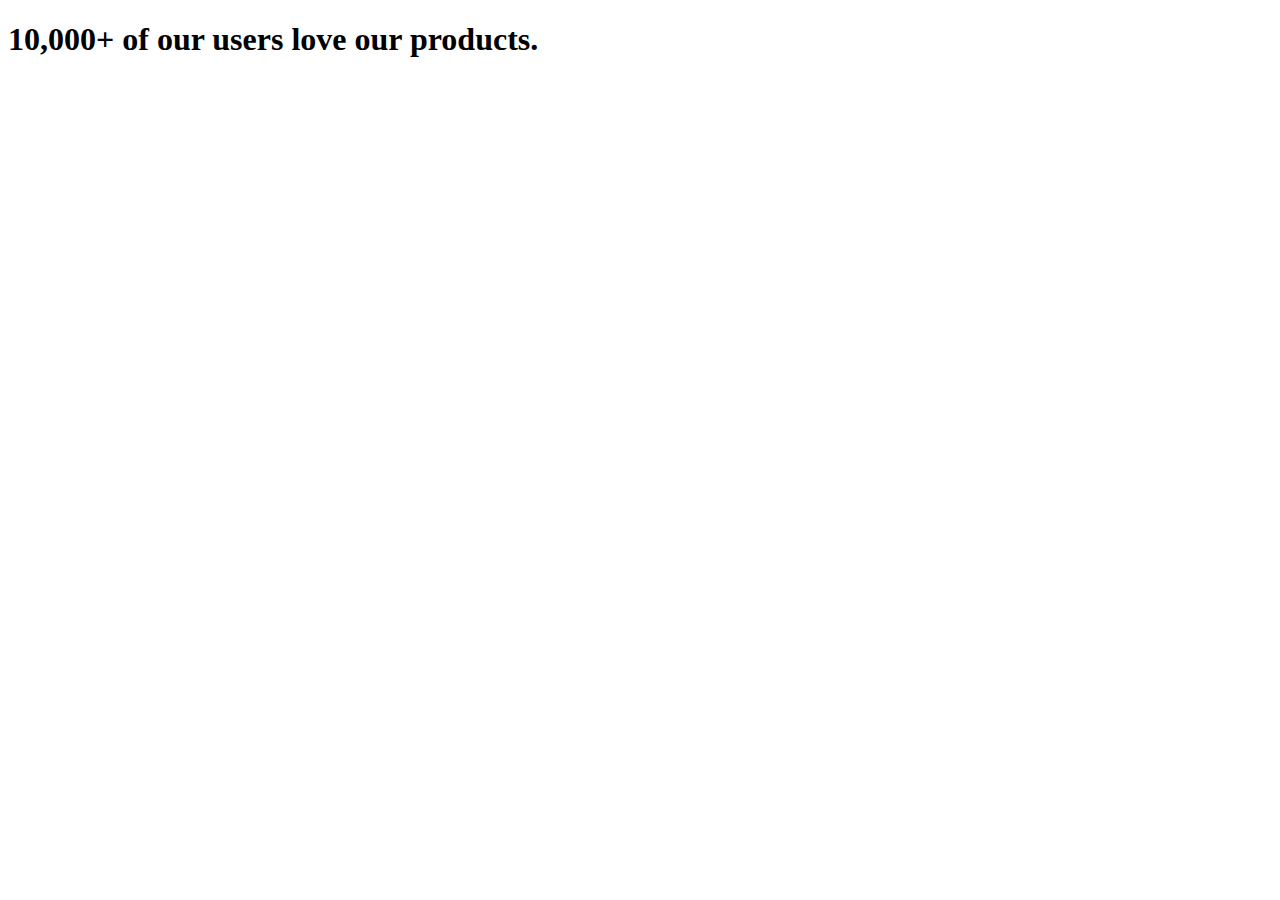
==== BCardReview/index.html @ 97a11792 "On Progress BCardReview 1" ====
<!doctype html>
<html lang="en">

<head>
    <meta charset="utf-8">
    <meta name="viewport" content="width=device-width, initial-scale=1">
    <title>Bootstrap CardReveiw</title>
    <link rel="stylesheet" href="style.css">

    <link rel="preconnect" href="https://fonts.googleapis.com">
    <link rel="preconnect" href="https://fonts.gstatic.com" crossorigin>
    <link href="https://fonts.googleapis.com/css2?family=League+Spartan:wght@400;500;700&display=swap" rel="stylesheet">
    <link href="https://cdn.jsdelivr.net/npm/bootstrap@5.3.0-alpha1/dist/css/bootstrap.min.css" rel="stylesheet"
        integrity="sha384-GLhlTQ8iRABdZLl6O3oVMWSktQOp6b7In1Zl3/Jr59b6EGGoI1aFkw7cmDA6j6gD" crossorigin="anonymous">
</head>

<body>
    <main class="container-fluid">
        <div class="container-fluid mt-5 mb-5">
            <div class="row">
                <div class="col-sm-5 my-sm-3 pe-sm-6 border border-dark">
                    <h1 class="mt-5 mx-1 px-sm-2 me-sm-6 lh-1 fw-bold text-center text-sm-start">10,000+ of our
                        users
                        love our products.
                    </h1>

                </div>
            </div>
        </div>






    </main>
    <script src="https://cdn.jsdelivr.net/npm/bootstrap@5.3.0-alpha1/dist/js/bootstrap.bundle.min.js"
        integrity="sha384-w76AqPfDkMBDXo30jS1Sgez6pr3x5MlQ1ZAGC+nuZB+EYdgRZgiwxhTBTkF7CXvN"
        crossorigin="anonymous"></script>
</body>

</html>

<!-- 10,000+ of our users love our products. We only provide great products
    combined with excellent customer service. See what our satisfied customers
    are saying about our services. Rated 5 Stars in Reviews Rated 5 Stars in
    Report Guru Rated 5 Stars in BestTech Colton Smith Verified Buyer "We needed
    the same printed design as the one we had ordered a week prior. Not only did
    they find the original order, but we also received it in time. Excellent!"
    Irene Roberts Verified Buyer "Customer service is always excellent and very
    quick turn around. Completely delighted with the simplicity of the purchase
    and the speed of delivery." Anne Wallace Verified Buyer "Put an order with
    this company and can only praise them for the very high standard. Will
    definitely use them again and recommend them to everyone!" -->
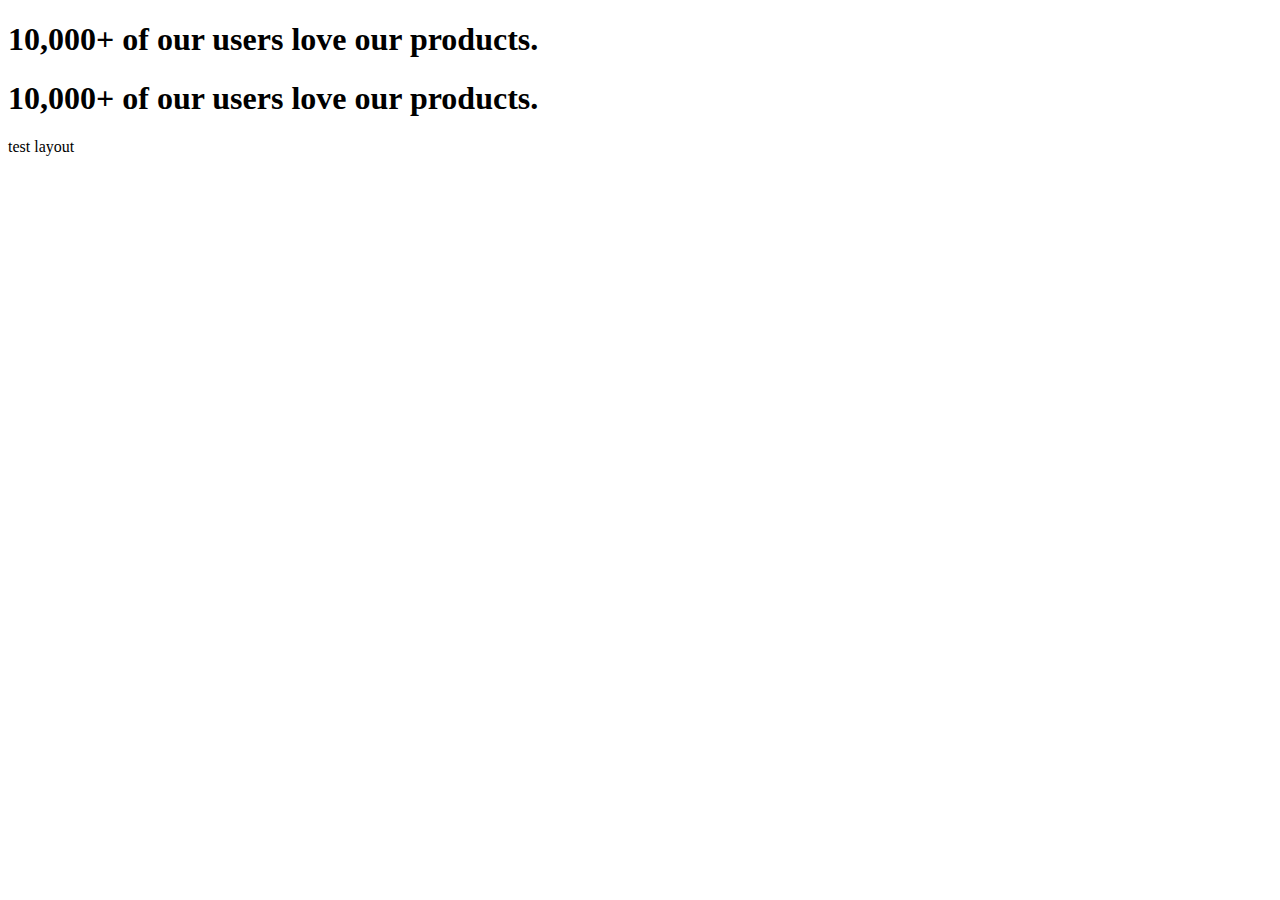
==== commit 9630429c: "BCardReview On Progress 2" ====
--- a/BCardReview/index.html
+++ b/BCardReview/index.html
@@ -17,22 +17,25 @@
 <body>
     <main class="container-fluid">
         <div class="container-fluid mt-5 mb-5">
-            <div class="row">
-                <div class="col-sm-5 my-sm-3 pe-sm-6 border border-dark">
+            <div class="row border border-dark">
+                <div class="col-sm-6 my-sm-3 pe-sm-6 border border-dark">
                     <h1 class="mt-5 mx-1 px-sm-2 me-sm-6 lh-1 fw-bold text-center text-sm-start">10,000+ of our
                         users
                         love our products.
                     </h1>
-
+                </div>
+                <div class="col-sm-6  my-sm-3 pe-sm-6 border border-dark">
+                    <h1 class="mt-5 mx-1 px-sm-2 me-sm-6 lh-1 fw-bold text-center text-sm-start">10,000+ of our
+                        users
+                        love our products.
+                    </h1>
                 </div>
             </div>
+
+            <div class="row border border-dark">
+                test layout
+            </div>
         </div>
-
-
-
-
-
-
     </main>
     <script src="https://cdn.jsdelivr.net/npm/bootstrap@5.3.0-alpha1/dist/js/bootstrap.bundle.min.js"
         integrity="sha384-w76AqPfDkMBDXo30jS1Sgez6pr3x5MlQ1ZAGC+nuZB+EYdgRZgiwxhTBTkF7CXvN"
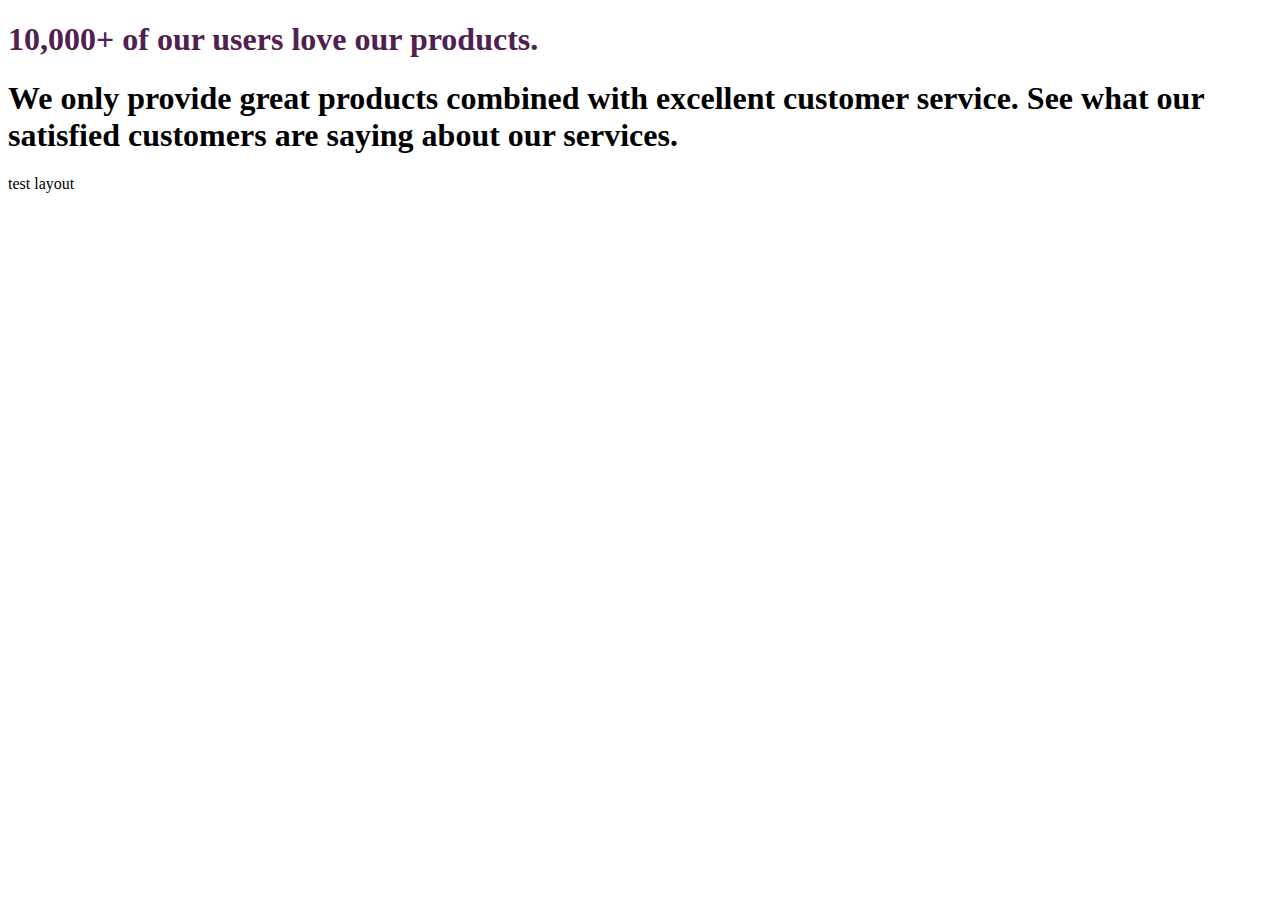
==== commit fb2a16c4: "BCardReview On Progress 3" ====
--- a/BCardReview/index.html
+++ b/BCardReview/index.html
@@ -1,6 +1,5 @@
 <!doctype html>
 <html lang="en">
-
 <head>
     <meta charset="utf-8">
     <meta name="viewport" content="width=device-width, initial-scale=1">
@@ -13,28 +12,33 @@
     <link href="https://cdn.jsdelivr.net/npm/bootstrap@5.3.0-alpha1/dist/css/bootstrap.min.css" rel="stylesheet"
         integrity="sha384-GLhlTQ8iRABdZLl6O3oVMWSktQOp6b7In1Zl3/Jr59b6EGGoI1aFkw7cmDA6j6gD" crossorigin="anonymous">
 </head>
-
 <body>
     <main class="container-fluid">
         <div class="container-fluid mt-5 mb-5">
             <div class="row border border-dark">
                 <div class="col-sm-6 my-sm-3 pe-sm-6 border border-dark">
-                    <h1 class="mt-5 mx-1 px-sm-2 me-sm-6 lh-1 fw-bold text-center text-sm-start">10,000+ of our
+                    <h1 class="mt-5 mx-1 px-sm-2 me-sm-6 lh-1 fw-bold text-center text-sm-start" style="color: hsl(300, 43%, 22%);">10,000+ of our
                         users
-                        love our products.
+                        love our products.</h1>
+                    <h1 class="mx-sm-5 px-sm-3 text-sm-start fs-6 mx-1 mb-5 mt-4">We only provide great products
+                        combined with excellent customer service. See what our satisfied customers
+                        are saying about our services.</h1>
+                </div>
+                <div class="col-sm-6  my-sm-3 ps-sm-6 px-4 pt-sm-2 border border-dark">
+                <div class="row">
+                    <h1 class="mt-5 mx-1 px-sm-2 me-sm-6 lh-1 fw-bold text-center text-sm-start">
                     </h1>
+                <div class="align-self-center mt-sm-2 col-sm-6 ms-md-2 mt-sm-2 d-sm-flex col-md-9 ms-sm-2 mt-md-5" style="background color: hsl(300, 43%, 22%);">
                 </div>
-                <div class="col-sm-6  my-sm-3 pe-sm-6 border border-dark">
-                    <h1 class="mt-5 mx-1 px-sm-2 me-sm-6 lh-1 fw-bold text-center text-sm-start">10,000+ of our
-                        users
-                        love our products.
-                    </h1>
+                </div>
                 </div>
             </div>
-
             <div class="row border border-dark">
                 test layout
             </div>
+            </div>
+        </div>
+        </div>
         </div>
     </main>
     <script src="https://cdn.jsdelivr.net/npm/bootstrap@5.3.0-alpha1/dist/js/bootstrap.bundle.min.js"
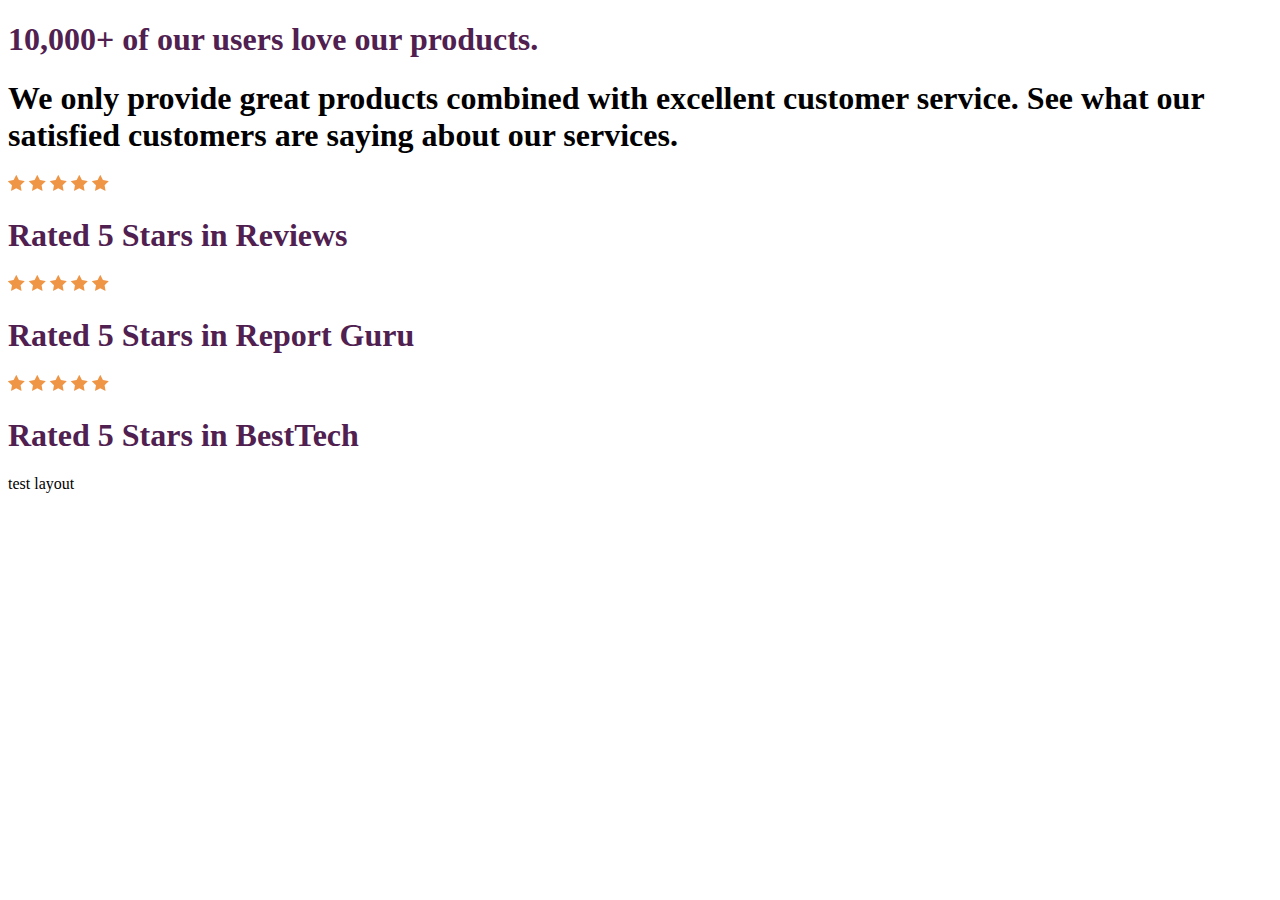
==== commit 5d0a5aa7: "BCardReview On Progress 4" ====
--- a/BCardReview/index.html
+++ b/BCardReview/index.html
@@ -29,12 +29,48 @@
                     <h1 class="mt-5 mx-1 px-sm-2 me-sm-6 lh-1 fw-bold text-center text-sm-start">
                     </h1>
                 <div class="align-self-center mt-sm-2 col-sm-6 ms-md-2 mt-sm-2 d-sm-flex col-md-9 ms-sm-2 mt-md-5" style="background color: hsl(300, 43%, 22%);">
+                <div class="text-center col align-self-center">
+                    <svg width="17" height="16" xmlns="http://www.w3.org/2000/svg"><path d="M16.539 6.097a.297.297 0 00-.24-.202l-5.36-.779L8.542.26a.296.296 0 00-.53 0L5.613 5.117l-5.36.779a.297.297 0 00-.165.505l3.88 3.78-.917 5.34a.297.297 0 00.43.312l4.795-2.52 4.794 2.52a.296.296 0 00.43-.313l-.916-5.338L16.464 6.4c.08-.08.11-.197.075-.304z" fill="#EF9546" fill-rule="nonzero"/></svg>
+                    <svg width="17" height="16" xmlns="http://www.w3.org/2000/svg"><path d="M16.539 6.097a.297.297 0 00-.24-.202l-5.36-.779L8.542.26a.296.296 0 00-.53 0L5.613 5.117l-5.36.779a.297.297 0 00-.165.505l3.88 3.78-.917 5.34a.297.297 0 00.43.312l4.795-2.52 4.794 2.52a.296.296 0 00.43-.313l-.916-5.338L16.464 6.4c.08-.08.11-.197.075-.304z" fill="#EF9546" fill-rule="nonzero"/></svg>
+                    <svg width="17" height="16" xmlns="http://www.w3.org/2000/svg"><path d="M16.539 6.097a.297.297 0 00-.24-.202l-5.36-.779L8.542.26a.296.296 0 00-.53 0L5.613 5.117l-5.36.779a.297.297 0 00-.165.505l3.88 3.78-.917 5.34a.297.297 0 00.43.312l4.795-2.52 4.794 2.52a.296.296 0 00.43-.313l-.916-5.338L16.464 6.4c.08-.08.11-.197.075-.304z" fill="#EF9546" fill-rule="nonzero"/></svg>
+                    <svg width="17" height="16" xmlns="http://www.w3.org/2000/svg"><path d="M16.539 6.097a.297.297 0 00-.24-.202l-5.36-.779L8.542.26a.296.296 0 00-.53 0L5.613 5.117l-5.36.779a.297.297 0 00-.165.505l3.88 3.78-.917 5.34a.297.297 0 00.43.312l4.795-2.52 4.794 2.52a.296.296 0 00.43-.313l-.916-5.338L16.464 6.4c.08-.08.11-.197.075-.304z" fill="#EF9546" fill-rule="nonzero"/></svg>
+                    <svg width="17" height="16" xmlns="http://www.w3.org/2000/svg"><path d="M16.539 6.097a.297.297 0 00-.24-.202l-5.36-.779L8.542.26a.296.296 0 00-.53 0L5.613 5.117l-5.36.779a.297.297 0 00-.165.505l3.88 3.78-.917 5.34a.297.297 0 00.43.312l4.795-2.52 4.794 2.52a.296.296 0 00.43-.313l-.916-5.338L16.464 6.4c.08-.08.11-.197.075-.304z" fill="#EF9546" fill-rule="nonzero"/></svg>
                 </div>
+                <div class="col">
+                    <h1 class="mt-sm-2 text-start fw-bold fs-6" style="color: hsl(300, 43%, 22%);">Rated 5 Stars in Reviews</h1>
+                </div>
+                </div>
+                <div class="align-self-center mt-sm-2 col-sm-6 ms-md-2 mt-sm-2 d-sm-flex col-md-9 ms-sm-2 mt-md-5" style="background color: hsl(300, 43%, 22%);">
+                    <div class="text-center col align-self-center">
+                        <svg width="17" height="16" xmlns="http://www.w3.org/2000/svg"><path d="M16.539 6.097a.297.297 0 00-.24-.202l-5.36-.779L8.542.26a.296.296 0 00-.53 0L5.613 5.117l-5.36.779a.297.297 0 00-.165.505l3.88 3.78-.917 5.34a.297.297 0 00.43.312l4.795-2.52 4.794 2.52a.296.296 0 00.43-.313l-.916-5.338L16.464 6.4c.08-.08.11-.197.075-.304z" fill="#EF9546" fill-rule="nonzero"/></svg>
+                        <svg width="17" height="16" xmlns="http://www.w3.org/2000/svg"><path d="M16.539 6.097a.297.297 0 00-.24-.202l-5.36-.779L8.542.26a.296.296 0 00-.53 0L5.613 5.117l-5.36.779a.297.297 0 00-.165.505l3.88 3.78-.917 5.34a.297.297 0 00.43.312l4.795-2.52 4.794 2.52a.296.296 0 00.43-.313l-.916-5.338L16.464 6.4c.08-.08.11-.197.075-.304z" fill="#EF9546" fill-rule="nonzero"/></svg>
+                        <svg width="17" height="16" xmlns="http://www.w3.org/2000/svg"><path d="M16.539 6.097a.297.297 0 00-.24-.202l-5.36-.779L8.542.26a.296.296 0 00-.53 0L5.613 5.117l-5.36.779a.297.297 0 00-.165.505l3.88 3.78-.917 5.34a.297.297 0 00.43.312l4.795-2.52 4.794 2.52a.296.296 0 00.43-.313l-.916-5.338L16.464 6.4c.08-.08.11-.197.075-.304z" fill="#EF9546" fill-rule="nonzero"/></svg>
+                        <svg width="17" height="16" xmlns="http://www.w3.org/2000/svg"><path d="M16.539 6.097a.297.297 0 00-.24-.202l-5.36-.779L8.542.26a.296.296 0 00-.53 0L5.613 5.117l-5.36.779a.297.297 0 00-.165.505l3.88 3.78-.917 5.34a.297.297 0 00.43.312l4.795-2.52 4.794 2.52a.296.296 0 00.43-.313l-.916-5.338L16.464 6.4c.08-.08.11-.197.075-.304z" fill="#EF9546" fill-rule="nonzero"/></svg>
+                        <svg width="17" height="16" xmlns="http://www.w3.org/2000/svg"><path d="M16.539 6.097a.297.297 0 00-.24-.202l-5.36-.779L8.542.26a.296.296 0 00-.53 0L5.613 5.117l-5.36.779a.297.297 0 00-.165.505l3.88 3.78-.917 5.34a.297.297 0 00.43.312l4.795-2.52 4.794 2.52a.296.296 0 00.43-.313l-.916-5.338L16.464 6.4c.08-.08.11-.197.075-.304z" fill="#EF9546" fill-rule="nonzero"/></svg>
+                    </div>
+                    <div class="col">
+                        <h1 class="mt-sm-2 text-start fw-bold fs-6" style="color: hsl(300, 43%, 22%);">Rated 5 Stars in
+                            Report Guru</h1>
+                    </div>
+                    </div>
+                    <div class="align-self-center mt-sm-2 col-sm-6 ms-md-2 mt-sm-2 d-sm-flex col-md-9 ms-sm-2 mt-md-5" style="background color: hsl(300, 43%, 22%);">
+                        <div class="text-center col align-self-center">
+                            <svg width="17" height="16" xmlns="http://www.w3.org/2000/svg"><path d="M16.539 6.097a.297.297 0 00-.24-.202l-5.36-.779L8.542.26a.296.296 0 00-.53 0L5.613 5.117l-5.36.779a.297.297 0 00-.165.505l3.88 3.78-.917 5.34a.297.297 0 00.43.312l4.795-2.52 4.794 2.52a.296.296 0 00.43-.313l-.916-5.338L16.464 6.4c.08-.08.11-.197.075-.304z" fill="#EF9546" fill-rule="nonzero"/></svg>
+                            <svg width="17" height="16" xmlns="http://www.w3.org/2000/svg"><path d="M16.539 6.097a.297.297 0 00-.24-.202l-5.36-.779L8.542.26a.296.296 0 00-.53 0L5.613 5.117l-5.36.779a.297.297 0 00-.165.505l3.88 3.78-.917 5.34a.297.297 0 00.43.312l4.795-2.52 4.794 2.52a.296.296 0 00.43-.313l-.916-5.338L16.464 6.4c.08-.08.11-.197.075-.304z" fill="#EF9546" fill-rule="nonzero"/></svg>
+                            <svg width="17" height="16" xmlns="http://www.w3.org/2000/svg"><path d="M16.539 6.097a.297.297 0 00-.24-.202l-5.36-.779L8.542.26a.296.296 0 00-.53 0L5.613 5.117l-5.36.779a.297.297 0 00-.165.505l3.88 3.78-.917 5.34a.297.297 0 00.43.312l4.795-2.52 4.794 2.52a.296.296 0 00.43-.313l-.916-5.338L16.464 6.4c.08-.08.11-.197.075-.304z" fill="#EF9546" fill-rule="nonzero"/></svg>
+                            <svg width="17" height="16" xmlns="http://www.w3.org/2000/svg"><path d="M16.539 6.097a.297.297 0 00-.24-.202l-5.36-.779L8.542.26a.296.296 0 00-.53 0L5.613 5.117l-5.36.779a.297.297 0 00-.165.505l3.88 3.78-.917 5.34a.297.297 0 00.43.312l4.795-2.52 4.794 2.52a.296.296 0 00.43-.313l-.916-5.338L16.464 6.4c.08-.08.11-.197.075-.304z" fill="#EF9546" fill-rule="nonzero"/></svg>
+                            <svg width="17" height="16" xmlns="http://www.w3.org/2000/svg"><path d="M16.539 6.097a.297.297 0 00-.24-.202l-5.36-.779L8.542.26a.296.296 0 00-.53 0L5.613 5.117l-5.36.779a.297.297 0 00-.165.505l3.88 3.78-.917 5.34a.297.297 0 00.43.312l4.795-2.52 4.794 2.52a.296.296 0 00.43-.313l-.916-5.338L16.464 6.4c.08-.08.11-.197.075-.304z" fill="#EF9546" fill-rule="nonzero"/></svg>
+                        </div>
+                        <div class="col">
+                            <h1 class="mt-sm-2 text-start fw-bold fs-6" style="color: hsl(300, 43%, 22%);">Rated 5 Stars in BestTech</h1>
+                        </div>
+                        </div>
+                        
                 </div>
                 </div>
             </div>
-            <div class="row border border-dark">
-                test layout
+            <div class="row  border border-dark">
+                test layout 
             </div>
             </div>
         </div>
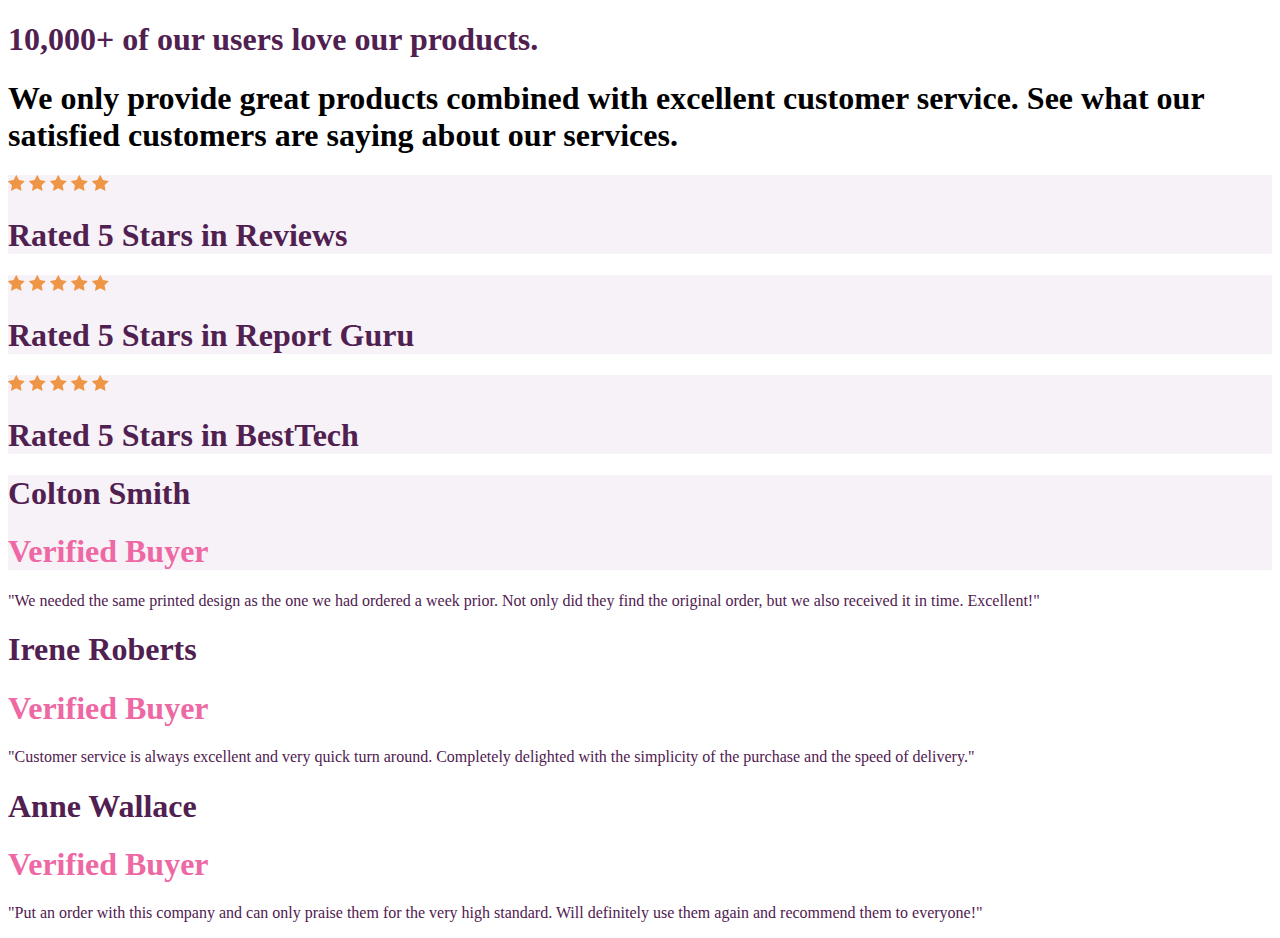
==== commit 2374db9b: "BCardReview On Progress 5" ====
--- a/BCardReview/index.html
+++ b/BCardReview/index.html
@@ -16,19 +16,19 @@
     <main class="container-fluid">
         <div class="container-fluid mt-5 mb-5">
             <div class="row border border-dark">
-                <div class="col-sm-6 my-sm-3 pe-sm-6 border border-dark">
+                <div class="col-sm-6  my-sm-3 pe-sm-6 border border-dark">
                     <h1 class="mt-5 mx-1 px-sm-2 me-sm-6 lh-1 fw-bold text-center text-sm-start" style="color: hsl(300, 43%, 22%);">10,000+ of our
                         users
                         love our products.</h1>
-                    <h1 class="mx-sm-5 px-sm-3 text-sm-start fs-6 mx-1 mb-5 mt-4">We only provide great products
+                    <h1 class="ms-sm-3 pe-sm-5 me-sm-5 lh-sm-1 text-sm-start text-center fs-6 mb-5 mt-4">We only provide great products
                         combined with excellent customer service. See what our satisfied customers
                         are saying about our services.</h1>
                 </div>
-                <div class="col-sm-6  my-sm-3 ps-sm-6 px-4 pt-sm-2 border border-dark">
+                <div class="col-sm-6 my-sm-2 ps-sm-6 px-4 pt-sm-2 border border-dark">
                 <div class="row">
-                    <h1 class="mt-5 mx-1 px-sm-2 me-sm-6 lh-1 fw-bold text-center text-sm-start">
+                    <h1 class="mx-1 px-sm-2 me-sm-6 lh-1 fw-bold text-center text-sm-start">
                     </h1>
-                <div class="align-self-center mt-sm-2 col-sm-6 ms-md-2 mt-sm-2 d-sm-flex col-md-9 ms-sm-2 mt-md-5" style="background color: hsl(300, 43%, 22%);">
+                <div class="align-self-center mt-sm-4 col-sm-6 ms-md-2 d-sm-flex col-md-9 ms-sm-2 rounded p-2" style="background-color: hsl(300, 24%, 96%);">
                 <div class="text-center col align-self-center">
                     <svg width="17" height="16" xmlns="http://www.w3.org/2000/svg"><path d="M16.539 6.097a.297.297 0 00-.24-.202l-5.36-.779L8.542.26a.296.296 0 00-.53 0L5.613 5.117l-5.36.779a.297.297 0 00-.165.505l3.88 3.78-.917 5.34a.297.297 0 00.43.312l4.795-2.52 4.794 2.52a.296.296 0 00.43-.313l-.916-5.338L16.464 6.4c.08-.08.11-.197.075-.304z" fill="#EF9546" fill-rule="nonzero"/></svg>
                     <svg width="17" height="16" xmlns="http://www.w3.org/2000/svg"><path d="M16.539 6.097a.297.297 0 00-.24-.202l-5.36-.779L8.542.26a.296.296 0 00-.53 0L5.613 5.117l-5.36.779a.297.297 0 00-.165.505l3.88 3.78-.917 5.34a.297.297 0 00.43.312l4.795-2.52 4.794 2.52a.296.296 0 00.43-.313l-.916-5.338L16.464 6.4c.08-.08.11-.197.075-.304z" fill="#EF9546" fill-rule="nonzero"/></svg>
@@ -40,7 +40,7 @@
                     <h1 class="mt-sm-2 text-start fw-bold fs-6" style="color: hsl(300, 43%, 22%);">Rated 5 Stars in Reviews</h1>
                 </div>
                 </div>
-                <div class="align-self-center mt-sm-2 col-sm-6 ms-md-2 mt-sm-2 d-sm-flex col-md-9 ms-sm-2 mt-md-5" style="background color: hsl(300, 43%, 22%);">
+                <div class="align-self-center mt-sm-1 col-sm-6 ms-sm-4 mt-sm-2 d-sm-flex col-md-9 ms-sm-2 rounded p-2" style="background-color: hsl(300, 24%, 96%);">
                     <div class="text-center col align-self-center">
                         <svg width="17" height="16" xmlns="http://www.w3.org/2000/svg"><path d="M16.539 6.097a.297.297 0 00-.24-.202l-5.36-.779L8.542.26a.296.296 0 00-.53 0L5.613 5.117l-5.36.779a.297.297 0 00-.165.505l3.88 3.78-.917 5.34a.297.297 0 00.43.312l4.795-2.52 4.794 2.52a.296.296 0 00.43-.313l-.916-5.338L16.464 6.4c.08-.08.11-.197.075-.304z" fill="#EF9546" fill-rule="nonzero"/></svg>
                         <svg width="17" height="16" xmlns="http://www.w3.org/2000/svg"><path d="M16.539 6.097a.297.297 0 00-.24-.202l-5.36-.779L8.542.26a.296.296 0 00-.53 0L5.613 5.117l-5.36.779a.297.297 0 00-.165.505l3.88 3.78-.917 5.34a.297.297 0 00.43.312l4.795-2.52 4.794 2.52a.296.296 0 00.43-.313l-.916-5.338L16.464 6.4c.08-.08.11-.197.075-.304z" fill="#EF9546" fill-rule="nonzero"/></svg>
@@ -53,7 +53,7 @@
                             Report Guru</h1>
                     </div>
                     </div>
-                    <div class="align-self-center mt-sm-2 col-sm-6 ms-md-2 mt-sm-2 d-sm-flex col-md-9 ms-sm-2 mt-md-5" style="background color: hsl(300, 43%, 22%);">
+                    <div class="align-self-center mt-sm-1 col-sm-6 ms-sm-5 mt-sm-2 d-sm-flex col-md-9 ms-sm-2 rounded p-2" style="background-color: hsl(300, 24%, 96%);">
                         <div class="text-center col align-self-center">
                             <svg width="17" height="16" xmlns="http://www.w3.org/2000/svg"><path d="M16.539 6.097a.297.297 0 00-.24-.202l-5.36-.779L8.542.26a.296.296 0 00-.53 0L5.613 5.117l-5.36.779a.297.297 0 00-.165.505l3.88 3.78-.917 5.34a.297.297 0 00.43.312l4.795-2.52 4.794 2.52a.296.296 0 00.43-.313l-.916-5.338L16.464 6.4c.08-.08.11-.197.075-.304z" fill="#EF9546" fill-rule="nonzero"/></svg>
                             <svg width="17" height="16" xmlns="http://www.w3.org/2000/svg"><path d="M16.539 6.097a.297.297 0 00-.24-.202l-5.36-.779L8.542.26a.296.296 0 00-.53 0L5.613 5.117l-5.36.779a.297.297 0 00-.165.505l3.88 3.78-.917 5.34a.297.297 0 00.43.312l4.795-2.52 4.794 2.52a.296.296 0 00.43-.313l-.916-5.338L16.464 6.4c.08-.08.11-.197.075-.304z" fill="#EF9546" fill-rule="nonzero"/></svg>
@@ -70,7 +70,65 @@
                 </div>
             </div>
             <div class="row  border border-dark">
-                test layout 
+                <div class="ps-sm-6 col-sm-6">
+                <div class="mt-5 mt-sm-1 pe-sm-4 pe-2 rounded row" style="color: hsl(300, 43%, 22%);">
+                    <div class="mt-4 d-sm-flex col"> 
+                        <div class="mt-2 mt-2 row">
+                            <!-- <img src="" class="rounded-circle" alt="a picture"> -->
+
+                        </div>
+                                <div class="row" style="background-color: hsl(300, 24%, 96%);">
+                                    <h1 class="text-light"> Colton Smith</h1>
+                                    <h1 class="fs-5" style="color: hsl(333, 80%, 67%);"> Verified Buyer</h1>
+                                </div>
+                    </div> <p class="mt-3 mb-4 text-light fw-light ms-2 " > "We needed
+                        the same printed design as the one we had ordered a week prior. Not only did
+                        they find the original order, but we also received it in time. Excellent!"
+
+                    </p>
+                </div>
+
+            </div>
+
+            <div class="ps-sm-6 col-sm-6">
+                <div class="mt-5 mt-sm-1 pe-sm-4 pe-2 rounded row" style="color: hsl(300, 43%, 22%);">
+                    <div class="mt-4 d-sm-flex col"> 
+                        <div class="mt-2 mt-2 row">
+                            <!-- <img src="" class="rounded-circle" alt="a picture"> -->
+
+                        </div>
+                                <div class="row">
+                                    <h1 class="text-light"> Irene Roberts</h1>
+                                    <h1 class="fs-5" style="color: hsl(333, 80%, 67%);"> Verified Buyer</h1>
+                                </div>
+                    </div> <p class="mt-3 mb-4 text-light fw-light ms-2 "> "Customer service is always excellent and very
+                        quick turn around. Completely delighted with the simplicity of the purchase
+                        and the speed of delivery."
+
+                    </p>
+                </div>
+
+            </div>
+
+            <div class="ps-sm-6 col-sm-6">
+                <div class="mt-5 mt-sm-1 pe-sm-4 pe-2 rounded row" style="color: hsl(300, 43%, 22%);">
+                    <div class="mt-4 d-sm-flex col"> 
+                        <div class="mt-2 mt-2 row">
+                            <!-- <img src="" class="rounded-circle" alt="a picture"> -->
+
+                        </div>
+                                <div class="row">
+                                    <h1 class="text-light"> Anne Wallace</h1>
+                                    <h1 class="fs-5" style="color: hsl(333, 80%, 67%);"> Verified Buyer</h1>
+                                </div>
+                    </div> <p class="mt-3 mb-4 text-light fw-light ms-2 "> "Put an order with
+                        this company and can only praise them for the very high standard. Will
+                        definitely use them again and recommend them to everyone!"
+
+                    </p>
+                </div>
+
+            </div>
             </div>
             </div>
         </div>
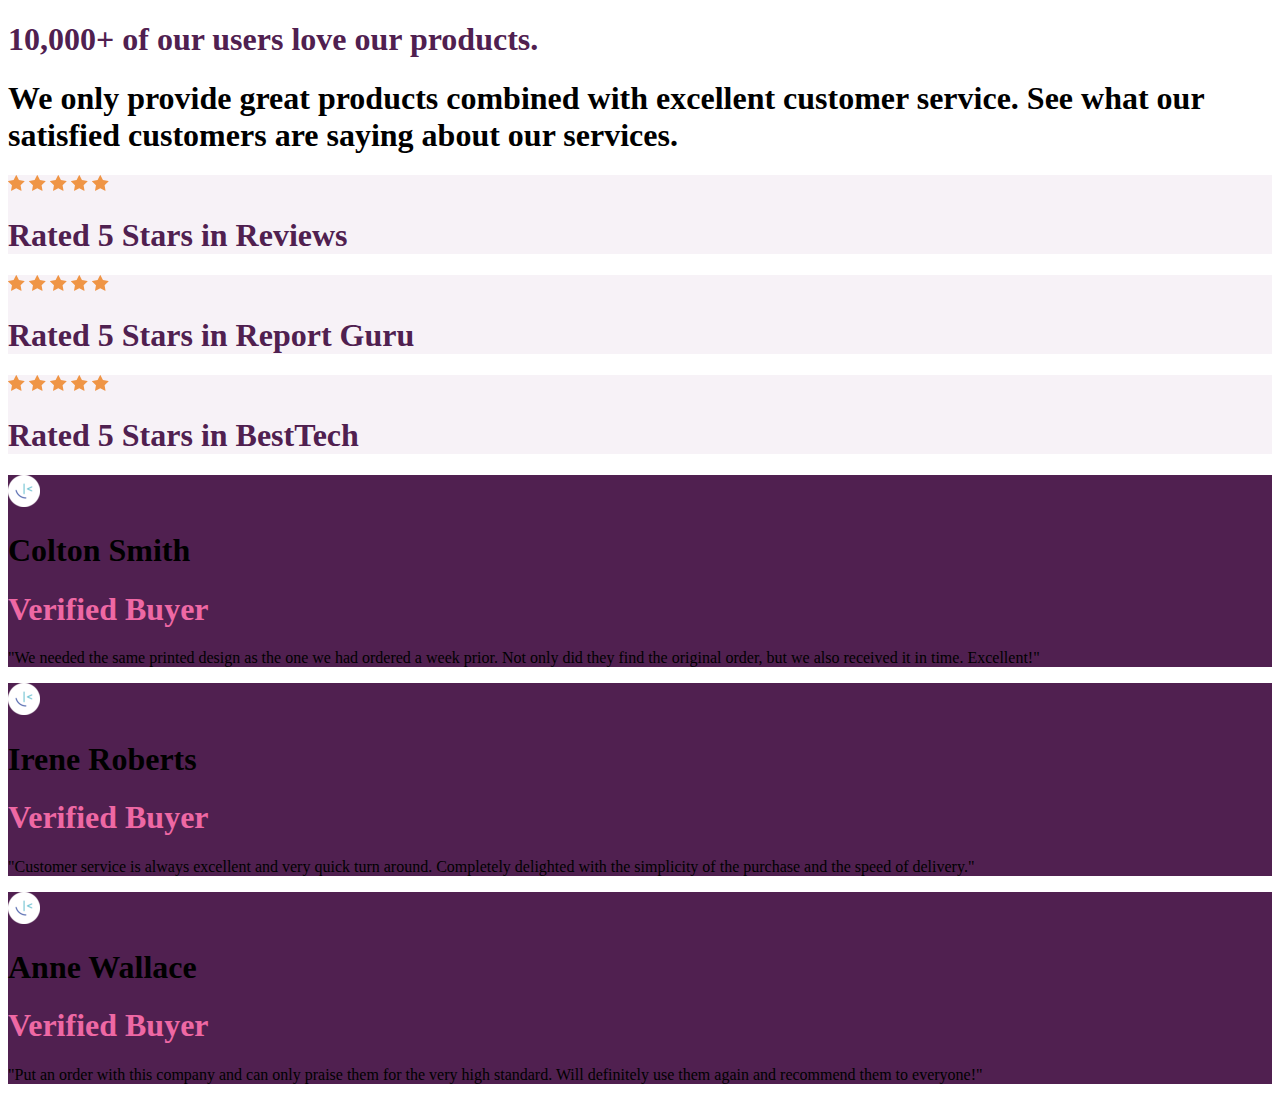
==== commit f40a9574: "BCardReview On Progress 6" ====
--- a/BCardReview/index.html
+++ b/BCardReview/index.html
@@ -15,8 +15,9 @@
 <body>
     <main class="container-fluid">
         <div class="container-fluid mt-5 mb-5">
-            <div class="row border border-dark">
-                <div class="col-sm-6  my-sm-3 pe-sm-6 border border-dark">
+            <div class="row border border-dark ">
+
+                <div class="col-sm-6 pe-4 my-sm-3 pe-sm-6 border border-danger">
                     <h1 class="mt-5 mx-1 px-sm-2 me-sm-6 lh-1 fw-bold text-center text-sm-start" style="color: hsl(300, 43%, 22%);">10,000+ of our
                         users
                         love our products.</h1>
@@ -24,11 +25,11 @@
                         combined with excellent customer service. See what our satisfied customers
                         are saying about our services.</h1>
                 </div>
-                <div class="col-sm-6 my-sm-2 ps-sm-6 px-4 pt-sm-2 border border-dark">
-                <div class="row">
-                    <h1 class="mx-1 px-sm-2 me-sm-6 lh-1 fw-bold text-center text-sm-start">
+                <div class="col-sm-6 my-sm-2 my-sm-3 ps-sm-6 px-4 pt-sm-2 border border-dark">
+                <div class="row mb-5">
+                    <h1 class="mb-5">
                     </h1>
-                <div class="align-self-center mt-sm-4 col-sm-6 ms-md-2 d-sm-flex col-md-9 ms-sm-2 rounded p-2" style="background-color: hsl(300, 24%, 96%);">
+                <div class="align-self-center mt-sm-4 col-sm-6 ms-md-2 d-sm-flex col-md-10 ms-sm-2 rounded p-1" style="background-color: hsl(300, 24%, 96%);">
                 <div class="text-center col align-self-center">
                     <svg width="17" height="16" xmlns="http://www.w3.org/2000/svg"><path d="M16.539 6.097a.297.297 0 00-.24-.202l-5.36-.779L8.542.26a.296.296 0 00-.53 0L5.613 5.117l-5.36.779a.297.297 0 00-.165.505l3.88 3.78-.917 5.34a.297.297 0 00.43.312l4.795-2.52 4.794 2.52a.296.296 0 00.43-.313l-.916-5.338L16.464 6.4c.08-.08.11-.197.075-.304z" fill="#EF9546" fill-rule="nonzero"/></svg>
                     <svg width="17" height="16" xmlns="http://www.w3.org/2000/svg"><path d="M16.539 6.097a.297.297 0 00-.24-.202l-5.36-.779L8.542.26a.296.296 0 00-.53 0L5.613 5.117l-5.36.779a.297.297 0 00-.165.505l3.88 3.78-.917 5.34a.297.297 0 00.43.312l4.795-2.52 4.794 2.52a.296.296 0 00.43-.313l-.916-5.338L16.464 6.4c.08-.08.11-.197.075-.304z" fill="#EF9546" fill-rule="nonzero"/></svg>
@@ -40,7 +41,7 @@
                     <h1 class="mt-sm-2 text-start fw-bold fs-6" style="color: hsl(300, 43%, 22%);">Rated 5 Stars in Reviews</h1>
                 </div>
                 </div>
-                <div class="align-self-center mt-sm-1 col-sm-6 ms-sm-4 mt-sm-2 d-sm-flex col-md-9 ms-sm-2 rounded p-2" style="background-color: hsl(300, 24%, 96%);">
+                <div class="align-self-center col-sm-6 ms-sm-4 mt-sm-2 d-sm-flex col-md-10 ms-sm-2 rounded p-1" style="background-color: hsl(300, 24%, 96%);">
                     <div class="text-center col align-self-center">
                         <svg width="17" height="16" xmlns="http://www.w3.org/2000/svg"><path d="M16.539 6.097a.297.297 0 00-.24-.202l-5.36-.779L8.542.26a.296.296 0 00-.53 0L5.613 5.117l-5.36.779a.297.297 0 00-.165.505l3.88 3.78-.917 5.34a.297.297 0 00.43.312l4.795-2.52 4.794 2.52a.296.296 0 00.43-.313l-.916-5.338L16.464 6.4c.08-.08.11-.197.075-.304z" fill="#EF9546" fill-rule="nonzero"/></svg>
                         <svg width="17" height="16" xmlns="http://www.w3.org/2000/svg"><path d="M16.539 6.097a.297.297 0 00-.24-.202l-5.36-.779L8.542.26a.296.296 0 00-.53 0L5.613 5.117l-5.36.779a.297.297 0 00-.165.505l3.88 3.78-.917 5.34a.297.297 0 00.43.312l4.795-2.52 4.794 2.52a.296.296 0 00.43-.313l-.916-5.338L16.464 6.4c.08-.08.11-.197.075-.304z" fill="#EF9546" fill-rule="nonzero"/></svg>
@@ -53,7 +54,7 @@
                             Report Guru</h1>
                     </div>
                     </div>
-                    <div class="align-self-center mt-sm-1 col-sm-6 ms-sm-5 mt-sm-2 d-sm-flex col-md-9 ms-sm-2 rounded p-2" style="background-color: hsl(300, 24%, 96%);">
+                    <div class="align-self-center mt-sm-1 col-sm-6 ms-sm-5 mt-sm-2 d-sm-flex col-md-10 ms-sm-2 rounded p-1" style="background-color: hsl(300, 24%, 96%);">
                         <div class="text-center col align-self-center">
                             <svg width="17" height="16" xmlns="http://www.w3.org/2000/svg"><path d="M16.539 6.097a.297.297 0 00-.24-.202l-5.36-.779L8.542.26a.296.296 0 00-.53 0L5.613 5.117l-5.36.779a.297.297 0 00-.165.505l3.88 3.78-.917 5.34a.297.297 0 00.43.312l4.795-2.52 4.794 2.52a.296.296 0 00.43-.313l-.916-5.338L16.464 6.4c.08-.08.11-.197.075-.304z" fill="#EF9546" fill-rule="nonzero"/></svg>
                             <svg width="17" height="16" xmlns="http://www.w3.org/2000/svg"><path d="M16.539 6.097a.297.297 0 00-.24-.202l-5.36-.779L8.542.26a.296.296 0 00-.53 0L5.613 5.117l-5.36.779a.297.297 0 00-.165.505l3.88 3.78-.917 5.34a.297.297 0 00.43.312l4.795-2.52 4.794 2.52a.296.296 0 00.43-.313l-.916-5.338L16.464 6.4c.08-.08.11-.197.075-.304z" fill="#EF9546" fill-rule="nonzero"/></svg>
@@ -70,16 +71,16 @@
                 </div>
             </div>
             <div class="row  border border-dark">
-                <div class="ps-sm-6 col-sm-6">
-                <div class="mt-5 mt-sm-1 pe-sm-4 pe-2 rounded row" style="color: hsl(300, 43%, 22%);">
+                <div class="ps-sm-1 col-sm-4">
+                <div class="mt-5 pe-sm-4 pe-2 rounded row ms-sm-4 p-4" style="background-color: hsl(300, 43%, 22%);">
                     <div class="mt-4 d-sm-flex col"> 
-                        <div class="mt-2 mt-2 row">
-                            <!-- <img src="" class="rounded-circle" alt="a picture"> -->
-
+                        <div class="mb-3 mt-2 row">
+                            <img src="./pictures/favicon-32x32.png" class="rounded-circle" alt="a picture">
+                    
                         </div>
-                                <div class="row" style="background-color: hsl(300, 24%, 96%);">
-                                    <h1 class="text-light"> Colton Smith</h1>
-                                    <h1 class="fs-5" style="color: hsl(333, 80%, 67%);"> Verified Buyer</h1>
+                                <div class="row">
+                                    <h1 class="text-light fs-5 ms-sm-4"> Colton Smith</h1>
+                                    <h1 class="fs-5 ms-sm-4" style="color: hsl(333, 80%, 67%);"> Verified Buyer</h1>
                                 </div>
                     </div> <p class="mt-3 mb-4 text-light fw-light ms-2 " > "We needed
                         the same printed design as the one we had ordered a week prior. Not only did
@@ -90,16 +91,16 @@
 
             </div>
 
-            <div class="ps-sm-6 col-sm-6">
-                <div class="mt-5 mt-sm-1 pe-sm-4 pe-2 rounded row" style="color: hsl(300, 43%, 22%);">
+            <div class="ps-sm-1 col-sm-4 mt-4">
+                <div class="mt-5 pe-sm-4 pe-2 rounded row ms-sm-4 p-4" style="background-color: hsl(300, 43%, 22%);">
                     <div class="mt-4 d-sm-flex col"> 
-                        <div class="mt-2 mt-2 row">
-                            <!-- <img src="" class="rounded-circle" alt="a picture"> -->
+                        <div class="mb-3 mt-2 row">
+                            <img src="./pictures/favicon-32x32.png" class="rounded-circle" alt="a picture">
 
                         </div>
                                 <div class="row">
-                                    <h1 class="text-light"> Irene Roberts</h1>
-                                    <h1 class="fs-5" style="color: hsl(333, 80%, 67%);"> Verified Buyer</h1>
+                                    <h1 class="text-light fs-5 ms-sm-4"> Irene Roberts</h1>
+                                    <h1 class="fs-5 ms-sm-4" style="color: hsl(333, 80%, 67%);"> Verified Buyer</h1>
                                 </div>
                     </div> <p class="mt-3 mb-4 text-light fw-light ms-2 "> "Customer service is always excellent and very
                         quick turn around. Completely delighted with the simplicity of the purchase
@@ -110,16 +111,16 @@
 
             </div>
 
-            <div class="ps-sm-6 col-sm-6">
-                <div class="mt-5 mt-sm-1 pe-sm-4 pe-2 rounded row" style="color: hsl(300, 43%, 22%);">
+            <div class="ps-sm-1 col-sm-4 mt-5">
+                <div class="mt-5 pe-sm-4 pe-2 rounded row ms-sm-4 p-4" style="background-color: hsl(300, 43%, 22%);">
                     <div class="mt-4 d-sm-flex col"> 
-                        <div class="mt-2 mt-2 row">
-                            <!-- <img src="" class="rounded-circle" alt="a picture"> -->
+                        <div class="mb-3 mt-2 row">
+                            <img src="./pictures/favicon-32x32.png" class="rounded-circle" alt="a picture">
 
                         </div>
                                 <div class="row">
-                                    <h1 class="text-light"> Anne Wallace</h1>
-                                    <h1 class="fs-5" style="color: hsl(333, 80%, 67%);"> Verified Buyer</h1>
+                                    <h1 class="text-light fs-5 ms-sm-4"> Anne Wallace</h1>
+                                    <h1 class="fs-5 ms-sm-4" style="color: hsl(333, 80%, 67%);"> Verified Buyer</h1>
                                 </div>
                     </div> <p class="mt-3 mb-4 text-light fw-light ms-2 "> "Put an order with
                         this company and can only praise them for the very high standard. Will
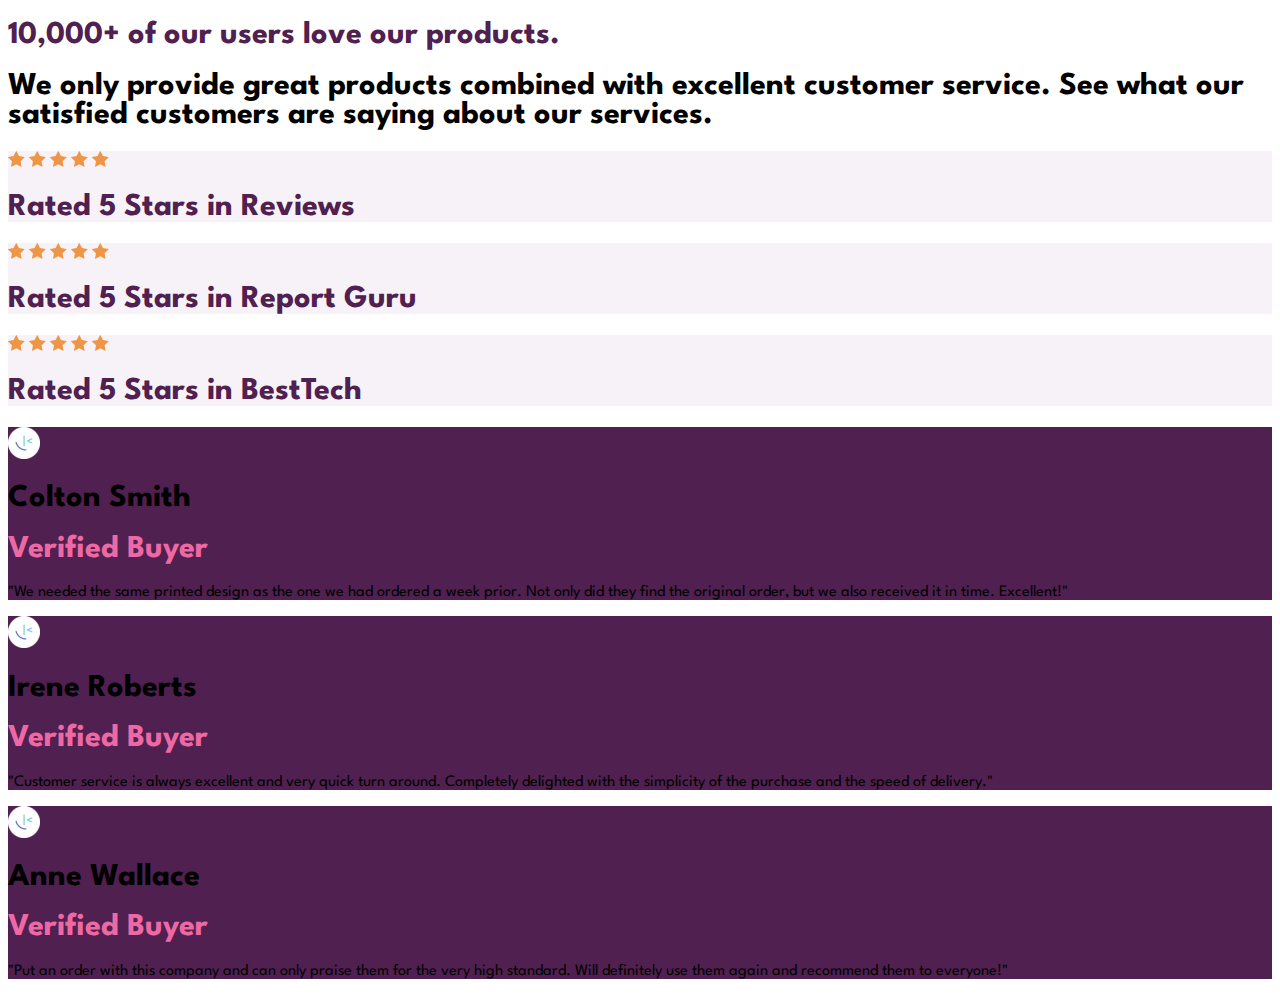
==== commit 82ed40f1: "BCardReview Finished" ====
--- a/BCardReview/index.html
+++ b/BCardReview/index.html
@@ -3,9 +3,8 @@
 <head>
     <meta charset="utf-8">
     <meta name="viewport" content="width=device-width, initial-scale=1">
-    <title>Bootstrap CardReveiw</title>
+    <title>Bootstrap CardReview</title>
     <link rel="stylesheet" href="style.css">
-
     <link rel="preconnect" href="https://fonts.googleapis.com">
     <link rel="preconnect" href="https://fonts.gstatic.com" crossorigin>
     <link href="https://fonts.googleapis.com/css2?family=League+Spartan:wght@400;500;700&display=swap" rel="stylesheet">
@@ -13,19 +12,19 @@
         integrity="sha384-GLhlTQ8iRABdZLl6O3oVMWSktQOp6b7In1Zl3/Jr59b6EGGoI1aFkw7cmDA6j6gD" crossorigin="anonymous">
 </head>
 <body>
-    <main class="container-fluid">
-        <div class="container-fluid mt-5 mb-5">
-            <div class="row border border-dark ">
+    <main class="container-fluid"> 
+        <div class="container-fluid mt-5 mb-5 border border-dark">
+            <div class="row">
 
-                <div class="col-sm-6 pe-4 my-sm-3 pe-sm-6 border border-danger">
-                    <h1 class="mt-5 mx-1 px-sm-2 me-sm-6 lh-1 fw-bold text-center text-sm-start" style="color: hsl(300, 43%, 22%);">10,000+ of our
+                <div class="col-sm-6 pe-4 my-sm-3 pe-sm-6">
+                    <h1 class="mt-sm-5 mt-2 mx-1 px-sm-2 me-sm-6 lh-1 fw-bold text-center text-sm-start" style="color: hsl(300, 43%, 22%);">10,000+ of our
                         users
                         love our products.</h1>
-                    <h1 class="ms-sm-3 pe-sm-5 me-sm-5 lh-sm-1 text-sm-start text-center fs-6 mb-5 mt-4">We only provide great products
+                    <h1 class="ms-sm-3 pe-sm-5 me-sm-5 lh-sm-1 text-sm-start text-center fs-6 mb-sm-5 mb-1 mt-4">We only provide great products
                         combined with excellent customer service. See what our satisfied customers
                         are saying about our services.</h1>
                 </div>
-                <div class="col-sm-6 my-sm-2 my-sm-3 ps-sm-6 px-4 pt-sm-2 border border-dark">
+                <div class="col-sm-6 my-sm-2 my-sm-3 ps-sm-6 px-4 pt-sm-2">
                 <div class="row mb-5">
                     <h1 class="mb-5">
                     </h1>
@@ -38,10 +37,10 @@
                     <svg width="17" height="16" xmlns="http://www.w3.org/2000/svg"><path d="M16.539 6.097a.297.297 0 00-.24-.202l-5.36-.779L8.542.26a.296.296 0 00-.53 0L5.613 5.117l-5.36.779a.297.297 0 00-.165.505l3.88 3.78-.917 5.34a.297.297 0 00.43.312l4.795-2.52 4.794 2.52a.296.296 0 00.43-.313l-.916-5.338L16.464 6.4c.08-.08.11-.197.075-.304z" fill="#EF9546" fill-rule="nonzero"/></svg>
                 </div>
                 <div class="col">
-                    <h1 class="mt-sm-2 text-start fw-bold fs-6" style="color: hsl(300, 43%, 22%);">Rated 5 Stars in Reviews</h1>
+                    <h1 class="mt-sm-2 text-sm-start text-center fw-bold fs-6" style="color: hsl(300, 43%, 22%);">Rated 5 Stars in Reviews</h1>
                 </div>
                 </div>
-                <div class="align-self-center col-sm-6 ms-sm-4 mt-sm-2 d-sm-flex col-md-10 ms-sm-2 rounded p-1" style="background-color: hsl(300, 24%, 96%);">
+                <div class="align-self-center col-sm-6 ms-sm-4 mt-sm-2 mt-2 d-sm-flex col-md-10 ms-sm-2 rounded p-1" style="background-color: hsl(300, 24%, 96%);">
                     <div class="text-center col align-self-center">
                         <svg width="17" height="16" xmlns="http://www.w3.org/2000/svg"><path d="M16.539 6.097a.297.297 0 00-.24-.202l-5.36-.779L8.542.26a.296.296 0 00-.53 0L5.613 5.117l-5.36.779a.297.297 0 00-.165.505l3.88 3.78-.917 5.34a.297.297 0 00.43.312l4.795-2.52 4.794 2.52a.296.296 0 00.43-.313l-.916-5.338L16.464 6.4c.08-.08.11-.197.075-.304z" fill="#EF9546" fill-rule="nonzero"/></svg>
                         <svg width="17" height="16" xmlns="http://www.w3.org/2000/svg"><path d="M16.539 6.097a.297.297 0 00-.24-.202l-5.36-.779L8.542.26a.296.296 0 00-.53 0L5.613 5.117l-5.36.779a.297.297 0 00-.165.505l3.88 3.78-.917 5.34a.297.297 0 00.43.312l4.795-2.52 4.794 2.52a.296.296 0 00.43-.313l-.916-5.338L16.464 6.4c.08-.08.11-.197.075-.304z" fill="#EF9546" fill-rule="nonzero"/></svg>
@@ -50,11 +49,11 @@
                         <svg width="17" height="16" xmlns="http://www.w3.org/2000/svg"><path d="M16.539 6.097a.297.297 0 00-.24-.202l-5.36-.779L8.542.26a.296.296 0 00-.53 0L5.613 5.117l-5.36.779a.297.297 0 00-.165.505l3.88 3.78-.917 5.34a.297.297 0 00.43.312l4.795-2.52 4.794 2.52a.296.296 0 00.43-.313l-.916-5.338L16.464 6.4c.08-.08.11-.197.075-.304z" fill="#EF9546" fill-rule="nonzero"/></svg>
                     </div>
                     <div class="col">
-                        <h1 class="mt-sm-2 text-start fw-bold fs-6" style="color: hsl(300, 43%, 22%);">Rated 5 Stars in
+                        <h1 class="mt-sm-2 text-sm-start text-center fw-bold fs-6" style="color: hsl(300, 43%, 22%);">Rated 5 Stars in
                             Report Guru</h1>
                     </div>
                     </div>
-                    <div class="align-self-center mt-sm-1 col-sm-6 ms-sm-5 mt-sm-2 d-sm-flex col-md-10 ms-sm-2 rounded p-1" style="background-color: hsl(300, 24%, 96%);">
+                    <div class="align-self-center col-sm-6 ms-sm-5 mt-sm-2 mt-2 d-sm-flex col-md-10 ms-sm-2 rounded p-1" style="background-color: hsl(300, 24%, 96%);">
                         <div class="text-center col align-self-center">
                             <svg width="17" height="16" xmlns="http://www.w3.org/2000/svg"><path d="M16.539 6.097a.297.297 0 00-.24-.202l-5.36-.779L8.542.26a.296.296 0 00-.53 0L5.613 5.117l-5.36.779a.297.297 0 00-.165.505l3.88 3.78-.917 5.34a.297.297 0 00.43.312l4.795-2.52 4.794 2.52a.296.296 0 00.43-.313l-.916-5.338L16.464 6.4c.08-.08.11-.197.075-.304z" fill="#EF9546" fill-rule="nonzero"/></svg>
                             <svg width="17" height="16" xmlns="http://www.w3.org/2000/svg"><path d="M16.539 6.097a.297.297 0 00-.24-.202l-5.36-.779L8.542.26a.296.296 0 00-.53 0L5.613 5.117l-5.36.779a.297.297 0 00-.165.505l3.88 3.78-.917 5.34a.297.297 0 00.43.312l4.795-2.52 4.794 2.52a.296.296 0 00.43-.313l-.916-5.338L16.464 6.4c.08-.08.11-.197.075-.304z" fill="#EF9546" fill-rule="nonzero"/></svg>
@@ -63,18 +62,18 @@
                             <svg width="17" height="16" xmlns="http://www.w3.org/2000/svg"><path d="M16.539 6.097a.297.297 0 00-.24-.202l-5.36-.779L8.542.26a.296.296 0 00-.53 0L5.613 5.117l-5.36.779a.297.297 0 00-.165.505l3.88 3.78-.917 5.34a.297.297 0 00.43.312l4.795-2.52 4.794 2.52a.296.296 0 00.43-.313l-.916-5.338L16.464 6.4c.08-.08.11-.197.075-.304z" fill="#EF9546" fill-rule="nonzero"/></svg>
                         </div>
                         <div class="col">
-                            <h1 class="mt-sm-2 text-start fw-bold fs-6" style="color: hsl(300, 43%, 22%);">Rated 5 Stars in BestTech</h1>
+                            <h1 class="mt-sm-2 text-sm-start text-center fw-bold fs-6" style="color: hsl(300, 43%, 22%);">Rated 5 Stars in BestTech</h1>
                         </div>
                         </div>
                         
                 </div>
                 </div>
-            </div>
-            <div class="row  border border-dark">
+            </div> 
+            <div class="row mb-sm-5 mb-4">
                 <div class="ps-sm-1 col-sm-4">
-                <div class="mt-5 pe-sm-4 pe-2 rounded row ms-sm-4 p-4" style="background-color: hsl(300, 43%, 22%);">
-                    <div class="mt-4 d-sm-flex col"> 
-                        <div class="mb-3 mt-2 row">
+                <div class="mt-sm-5 mt-2 pe-sm-4 pe-2 rounded row ms-sm-2 p-4" style="background-color: hsl(300, 43%, 22%);">
+                    <div class="mt-4 d-sm-flex d-flex col"> 
+                        <div class="mb-3 mt-2 ms-1 w-sm-25 h-sm-25 me-sm-0 me-3 row">
                             <img src="./pictures/favicon-32x32.png" class="rounded-circle" alt="a picture">
                     
                         </div>
@@ -82,7 +81,7 @@
                                     <h1 class="text-light fs-5 ms-sm-4"> Colton Smith</h1>
                                     <h1 class="fs-5 ms-sm-4" style="color: hsl(333, 80%, 67%);"> Verified Buyer</h1>
                                 </div>
-                    </div> <p class="mt-3 mb-4 text-light fw-light ms-2 " > "We needed
+                    </div> <p class="mt-3 mb-4 text-light fw-light ms-sm-2 " > "We needed
                         the same printed design as the one we had ordered a week prior. Not only did
                         they find the original order, but we also received it in time. Excellent!"
 
@@ -91,10 +90,10 @@
 
             </div>
 
-            <div class="ps-sm-1 col-sm-4 mt-4">
-                <div class="mt-5 pe-sm-4 pe-2 rounded row ms-sm-4 p-4" style="background-color: hsl(300, 43%, 22%);">
-                    <div class="mt-4 d-sm-flex col"> 
-                        <div class="mb-3 mt-2 row">
+            <div class="ps-sm-1 col-sm-4 mt-sm-4">
+                <div class="mt-sm-5 mt-3 pe-sm-4 pe-2 rounded row ms-sm-3 p-4" style="background-color: hsl(300, 43%, 22%);">
+                    <div class="mt-4 d-sm-flex d-flex col"> 
+                        <div class="mb-3 mt-2 ms-1 w-sm-25 h-sm-25 me-sm-0 me-3 row">
                             <img src="./pictures/favicon-32x32.png" class="rounded-circle" alt="a picture">
 
                         </div>
@@ -111,10 +110,10 @@
 
             </div>
 
-            <div class="ps-sm-1 col-sm-4 mt-5">
-                <div class="mt-5 pe-sm-4 pe-2 rounded row ms-sm-4 p-4" style="background-color: hsl(300, 43%, 22%);">
-                    <div class="mt-4 d-sm-flex col"> 
-                        <div class="mb-3 mt-2 row">
+            <div class="ps-sm-1 col-sm-4 mt-sm-5">
+                <div class="mt-sm-5 mt-3 pe-sm-4 pe-2 rounded row ms-sm-3 me-sm-1 p-4" style="background-color: hsl(300, 43%, 22%);">
+                    <div class="mt-4 d-sm-flex d-flex col"> 
+                        <div class="mb-3 mt-2 ms-1 w-sm-25 h-sm-25 me-sm-0 me-3 row">
                             <img src="./pictures/favicon-32x32.png" class="rounded-circle" alt="a picture">
 
                         </div>
@@ -143,6 +142,16 @@
 
 </html>
 
+
+<!-- <div
+  class="bg-image"
+  style="
+    background-image: url('https://mdbcdn.b-cdn.net/img/new/standard/city/041.webp');
+    height: 100vh;
+  "
+></div> -->
+
+
 <!-- 10,000+ of our users love our products. We only provide great products
     combined with excellent customer service. See what our satisfied customers
     are saying about our services. Rated 5 Stars in Reviews Rated 5 Stars in
--- a/BCardReview/style.css
+++ b/BCardReview/style.css
@@ -0,0 +1,3 @@
+*{
+    font-family: 'League Spartan', sans-serif;
+}